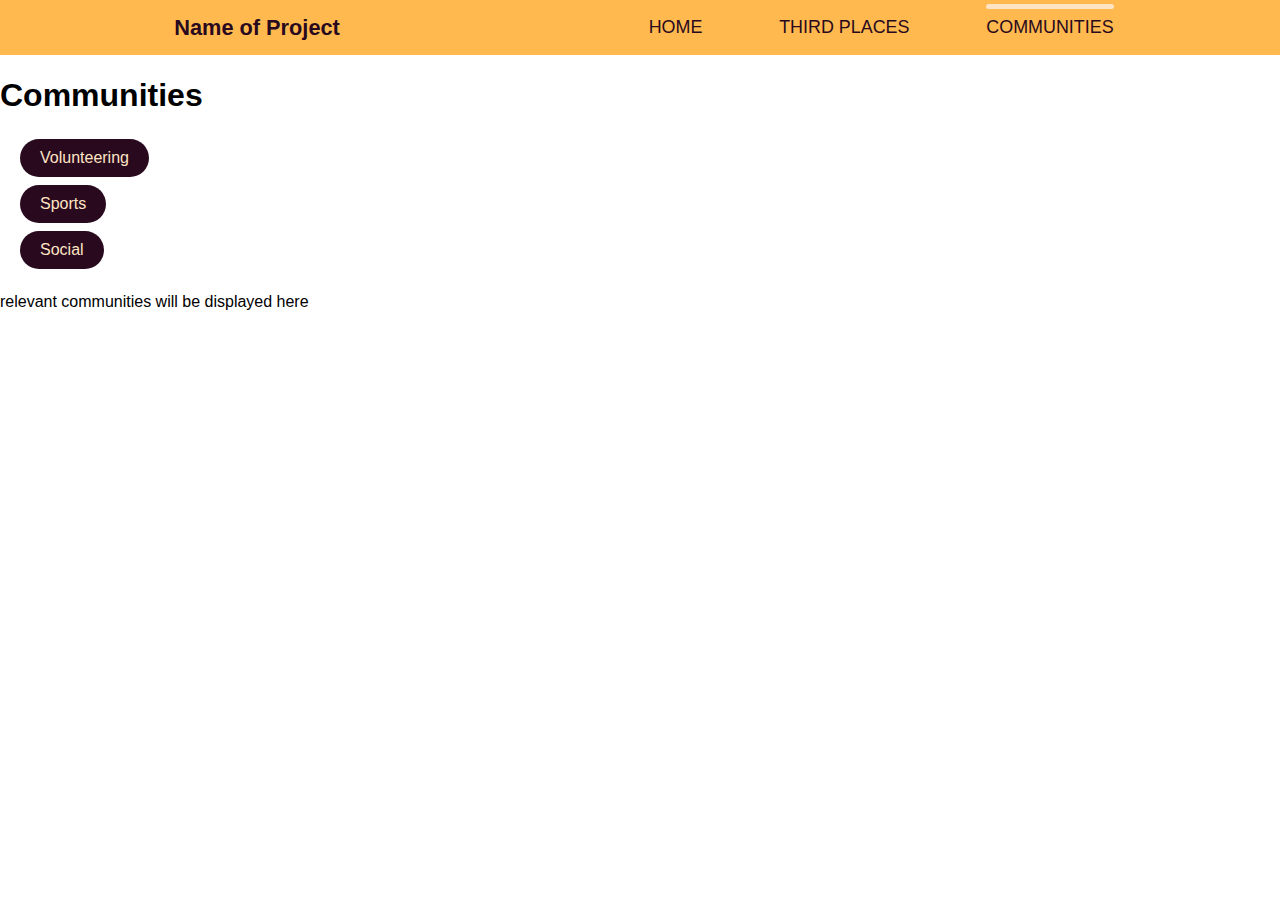
==== Front End/communities.html @ d471c29e "no button" ====
<!DOCTYPE html>
<html lang="en">
<head>
  <meta charset="UTF-8">
  <meta name="viewport" content="width=device-width, initial-scale=1.0">
  <title>Homepage</title>
  <link rel="stylesheet" type="text/css" href="communities.css">
</head>
<body>
  <header>

    <div class="container">

        <nav>
            <h1 class="logo">Name of Project</h1>
            <ul>                        
                <li><a href="#" onclick="window.location.href='homepage.html'">Home</a></li>
                <li><a href="#" onclick="window.location.href='thirdPlaces.html'">Third Places</a></li>
                <li><a class="active" href="#">Communities</a></li>
            </ul>
        </nav>

    </div>
 </header>
    <h1>Communities</h1>


  <div class="tab">
    <button class="tablinks" onclick="openGroup(event, 'volunteer')">Volunteering</button>
    <button class="tablinks" onclick="openGroup(event, 'fitness')">Sports</button>
    <button class="tablinks" onclick="openGroup(event, 'social')">Social</button>
  </div>

  <div id="searchResult">
    <h2 id ="resultText0"> </h2>
    <p id="resultText1">relevant communities will be displayed here</p>
    <p id="resultText2"> </p>
    <p id="resultText3"> </p>
    <p id="resultText4"> </p>
    <p id="resultText5"> </p>
  </div>


  <script src="communities.js"></script>
</body>
</html>
---- Front End/communities.css ----
body {
    margin: 0;
    padding: 0;
    background: #ffffff;
    font-family: 'Work Sans', sans-serif;
    font-weight: 300;
    border: black;
    border-width: 20px;
}
.backgroundPic{
    width: 100%;
    height: 100%;
    position: absolute;
    z-index: -1;
    background-image: url(park.jpg);
    background-position: center;
    background-size: cover;
    opacity: 0.8;
}
/* Style the buttons */
.tab {
    display: flex;
    flex-direction: column;
    align-items: flex-start;
    margin-left: 20px; /* Align items to the start (left) of the container */
  }
  
.tab button {
    background-color: #29091e; /* Brown color */
    border: none;
    color: bisque;
    padding: 10px 20px;
    text-align: center;
    text-decoration: none;
    display: block;
    font-size: 16px;
    margin: 4px 0; /* Adjust vertical spacing */
    cursor: pointer;
    border-radius: 20px; /* Rounded edges */
  }
  
.tab button:hover {
    background-color: #A0522D; /* Darker brown color on hover */
  }
  


.tabContent {
    display: none;
    padding: 6px 12px;
    border-top: none;
}

.container {
    width: 80%;
    margin: 0 auto;
}

header {
    background: #ffb94f;
    display: flex;
    flex-direction: column-reverse;
    justify-content: center;
    align-items: center;
    
}

.logo {
    display: flex;
    flex-direction: row;
    color: #29091e;
    font-size: 1.7vw;
    padding-right: 18vw;
}

nav {
    display: flex;
    flex-direction: row;
    float: right;
    justify-content: center;
    align-items: center;
}

nav ul {
    display: flex;
    flex-direction: row;
    list-style: none;
}

nav li {
    margin: 0 3vw;
    position: relative;
}

nav a {
    color: #29091e;
    text-decoration: none;
    text-transform: uppercase;
    font-size: 1.4vw;
}

.active::before {
    content: '';
    display: block;
    border-radius: 0.2vw;
    height: .4vw;
    background-color: bisque;

    position: absolute;
    top: -1vw;
    width: 100%;
}

nav a:hover {
    color: bisque;
}

nav a::before {
    content: '';
    display: block;
    border-radius: 0.2vw;
    height: .4vw;
    background-color: #29091e;

    position: absolute;
    top: -1vw;
    width: 0%;

    transition: all ease-in-out 230ms;
}

nav a:hover::before {
    width: 100%;
}
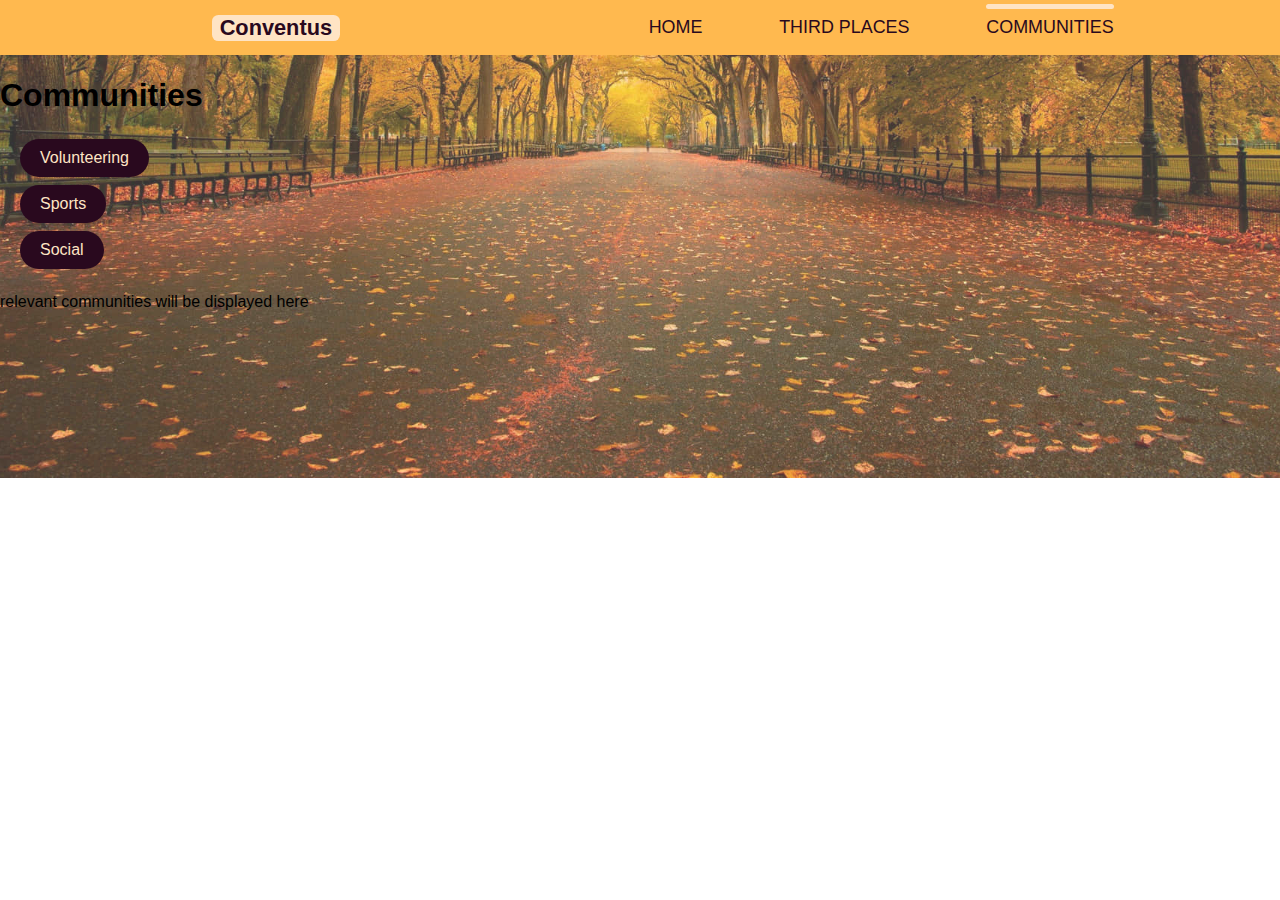
==== commit 665e18e6: "background for comm" ====
--- a/Front End/communities.html
+++ b/Front End/communities.html
@@ -9,10 +9,11 @@
 <body>
   <header>
 
+    <div class="backgroundPic"></div>
     <div class="container">
 
         <nav>
-            <h1 class="logo">Name of Project</h1>
+            <h1 class="logo">Conventus</h1>
             <ul>                        
                 <li><a href="#" onclick="window.location.href='homepage.html'">Home</a></li>
                 <li><a href="#" onclick="window.location.href='thirdPlaces.html'">Third Places</a></li>
--- a/Front End/communities.css
+++ b/Front End/communities.css
@@ -7,6 +7,7 @@
     border: black;
     border-width: 20px;
 }
+
 .backgroundPic{
     width: 100%;
     height: 100%;
@@ -66,11 +67,13 @@
 }
 
 .logo {
-    display: flex;
-    flex-direction: row;
     color: #29091e;
+    text-align: center;
     font-size: 1.7vw;
-    padding-right: 18vw;
+    margin-right: 18vw;
+    background-color: bisque;
+    width: 10vw;
+    border-radius: 0.5vw;
 }
 
 nav {
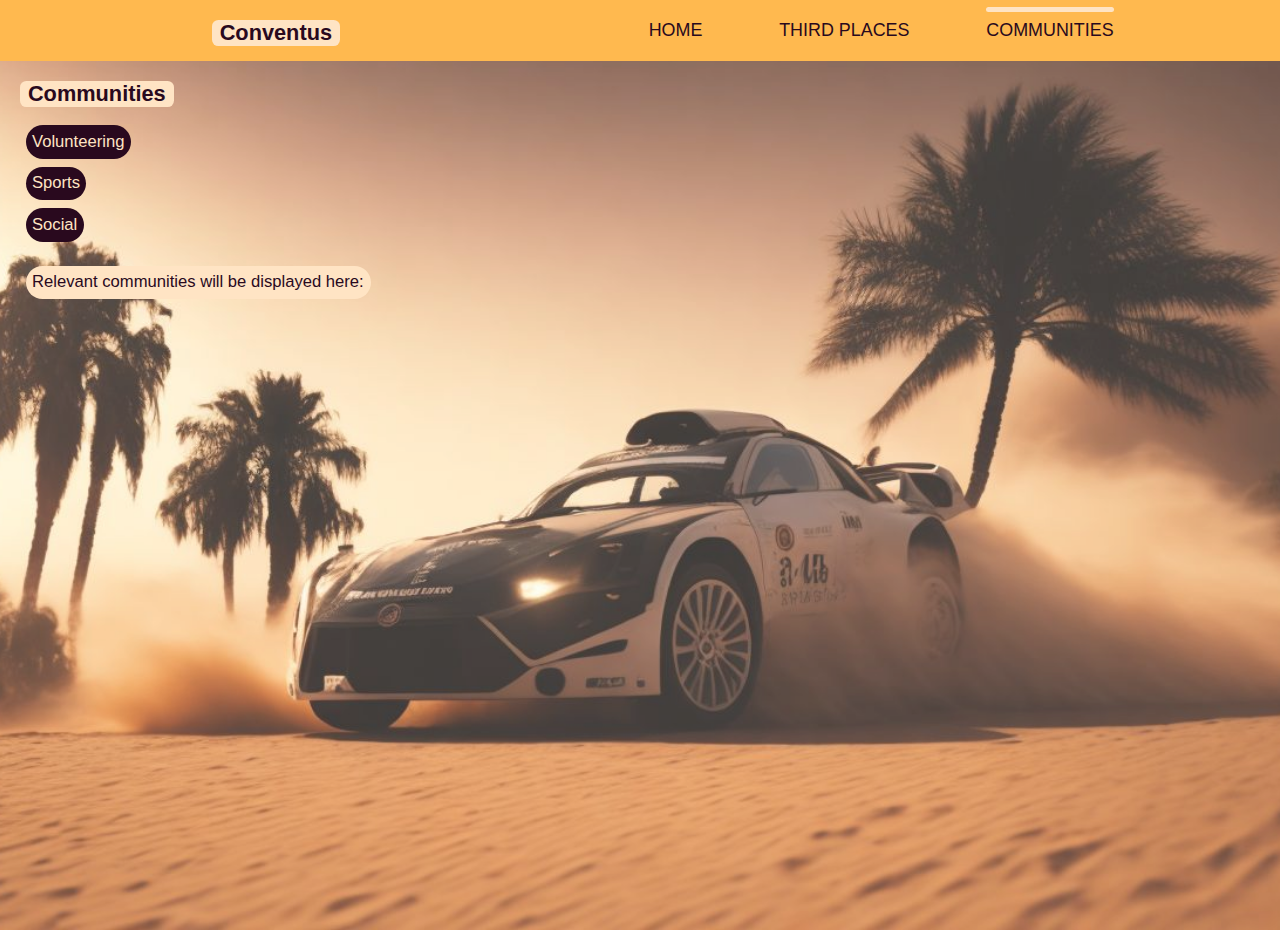
==== commit 161ba305: "frontend clean up" ====
--- a/Front End/communities.html
+++ b/Front End/communities.html
@@ -34,7 +34,7 @@
 
   <div id="searchResult">
     <h2 id ="resultText0"> </h2>
-    <p id="resultText1">relevant communities will be displayed here</p>
+    <p id="resultText1">Relevant communities will be displayed here:</p>
     <p id="resultText2"> </p>
     <p id="resultText3"> </p>
     <p id="resultText4"> </p>
--- a/Front End/communities.css
+++ b/Front End/communities.css
@@ -12,32 +12,46 @@
     width: 100%;
     height: 100%;
     position: absolute;
+    margin-top: 100vh;
     z-index: -1;
-    background-image: url(park.jpg);
+    background-image: url(rallycar.jpg);
     background-position: center;
     background-size: cover;
     opacity: 0.8;
 }
+
+h1 {
+    font-size: 1.5em;
+    margin-top: 20px;
+    margin-left: 20px;
+    color: #29091e;
+    text-align: center;
+    font-size: 1.7vw;
+    background-color: bisque;
+    width: 12vw;
+    border-radius: 0.5vw;
+}
+
 /* Style the buttons */
 .tab {
     display: flex;
     flex-direction: column;
     align-items: flex-start;
-    margin-left: 20px; /* Align items to the start (left) of the container */
+    margin-left: 2vw; /* Align items to the start (left) of the container */
   }
   
 .tab button {
     background-color: #29091e; /* Brown color */
     border: none;
     color: bisque;
-    padding: 10px 20px;
+    padding: 0.75vh 0.5vw;
     text-align: center;
     text-decoration: none;
     display: block;
-    font-size: 16px;
+    font-size: 1.3vw;
+    border-radius: 1.5vw; /* Rounded edges */
     margin: 4px 0; /* Adjust vertical spacing */
     cursor: pointer;
-    border-radius: 20px; /* Rounded edges */
   }
   
 .tab button:hover {
@@ -52,6 +66,21 @@
     border-top: none;
 }
 
+#resultText1{
+    background-color: bisque; /* Brown color */
+    border: none;
+    color: #29091e;
+    padding: 0.75vh 0.5vw;
+    width: 26vw;
+    text-align: left;
+    text-decoration: none;
+    display: block;
+    font-size: 1.3vw;
+    border-radius: 1.5vw; /* Rounded edges */
+    margin-left: 2vw;
+}
+
+/*top nav bar*/
 .container {
     width: 80%;
     margin: 0 auto;
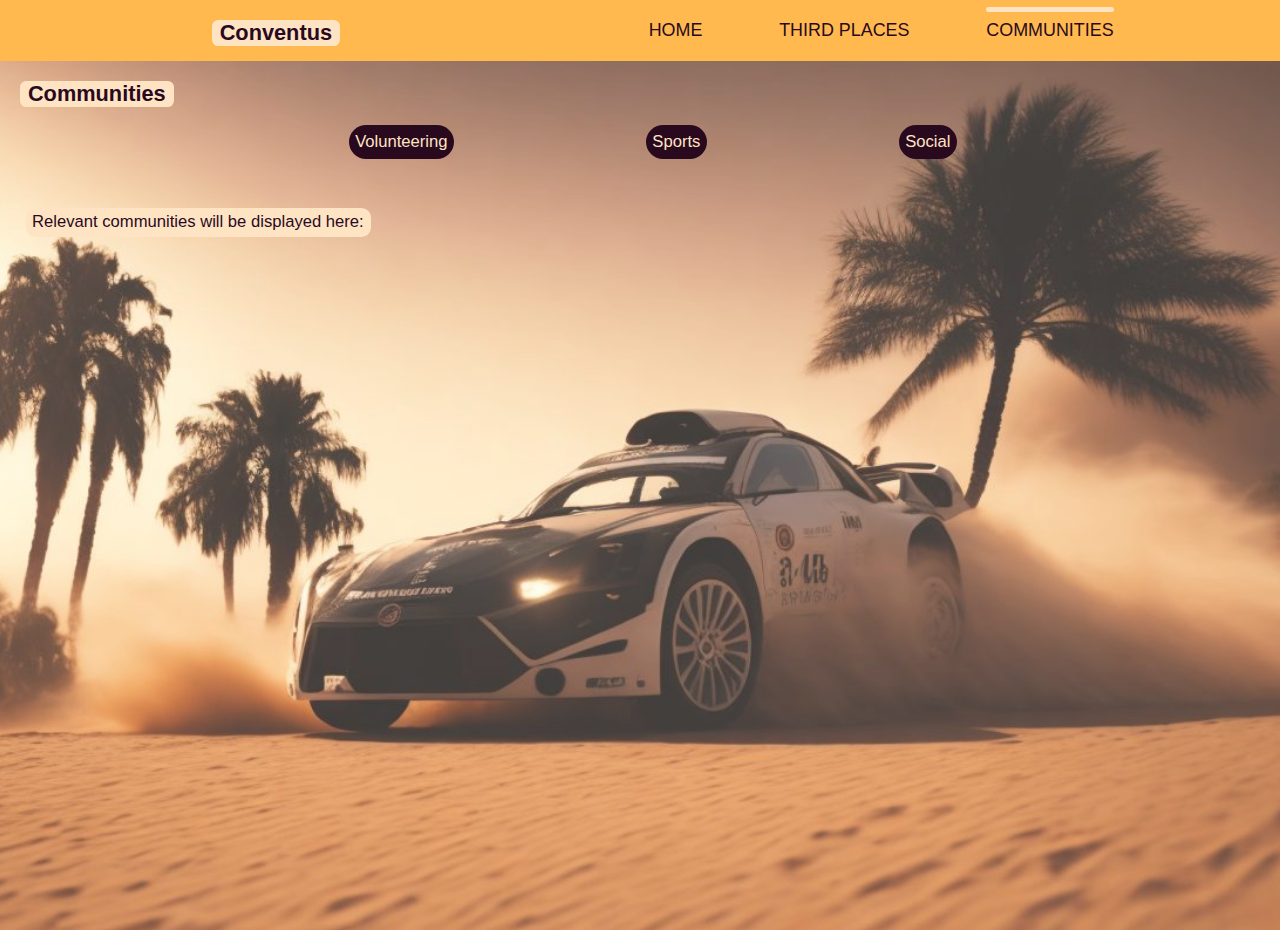
==== commit 585c9217: "editing communities tab" ====
--- a/Front End/communities.html
+++ b/Front End/communities.html
@@ -32,9 +32,9 @@
     <button class="tablinks" onclick="openGroup(event, 'social')">Social</button>
   </div>
 
+  <p id="resultText1">Relevant communities will be displayed here:</p>
   <div id="searchResult">
     <h2 id ="resultText0"> </h2>
-    <p id="resultText1">Relevant communities will be displayed here:</p>
     <p id="resultText2"> </p>
     <p id="resultText3"> </p>
     <p id="resultText4"> </p>
--- a/Front End/communities.css
+++ b/Front End/communities.css
@@ -35,7 +35,9 @@
 /* Style the buttons */
 .tab {
     display: flex;
-    flex-direction: column;
+    flex-direction: row;
+    justify-content:center;
+    gap:15vw;
     align-items: flex-start;
     margin-left: 2vw; /* Align items to the start (left) of the container */
   }
@@ -66,18 +68,27 @@
     border-top: none;
 }
 
+#resultText0 {
+    margin-left: 2vw;
+    background-color: ;
+}
+
 #resultText1{
-    background-color: bisque; /* Brown color */
-    border: none;
+    background-color: bisque;
     color: #29091e;
-    padding: 0.75vh 0.5vw;
+    padding: 0.5vh 0.5vw;
     width: 26vw;
     text-align: left;
     text-decoration: none;
     display: block;
     font-size: 1.3vw;
-    border-radius: 1.5vw; /* Rounded edges */
+    border-radius: 0.75vw;
     margin-left: 2vw;
+    margin-top: 5vh;
+}
+
+#searchResult {
+    
 }
 
 /*top nav bar*/
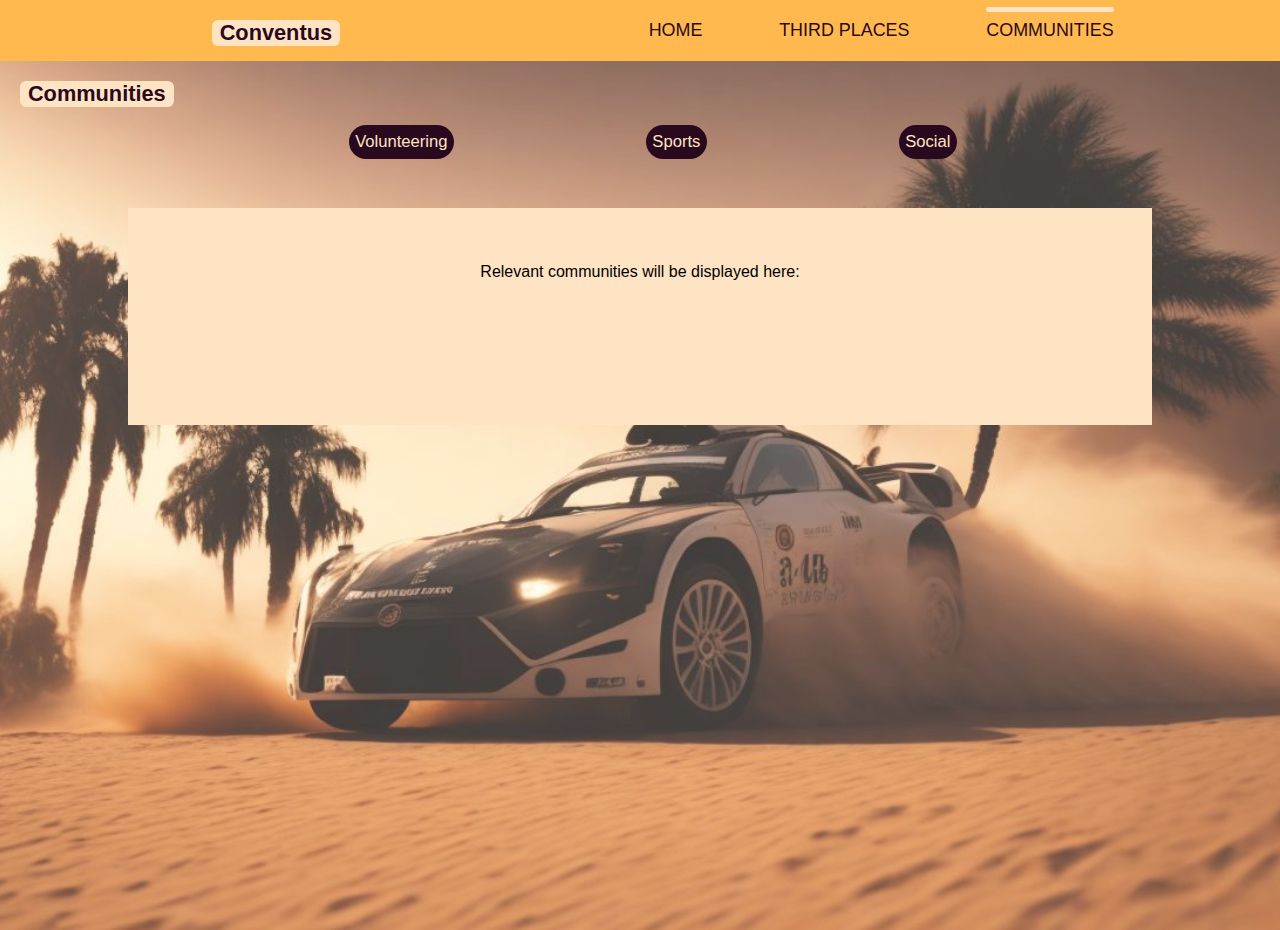
==== commit 225b19b7: "slight changes" ====
--- a/Front End/communities.html
+++ b/Front End/communities.html
@@ -32,9 +32,9 @@
     <button class="tablinks" onclick="openGroup(event, 'social')">Social</button>
   </div>
 
-  <p id="resultText1">Relevant communities will be displayed here:</p>
   <div id="searchResult">
     <h2 id ="resultText0"> </h2>
+    <p id="resultText1">Relevant communities will be displayed here:</p>
     <p id="resultText2"> </p>
     <p id="resultText3"> </p>
     <p id="resultText4"> </p>
--- a/Front End/communities.css
+++ b/Front End/communities.css
@@ -68,28 +68,20 @@
     border-top: none;
 }
 
-#resultText0 {
-    margin-left: 2vw;
-    background-color: ;
-}
+#searchResult {
+    display: flex;
+    flex-direction: column;
+    align-items: center;
+    flex-wrap: wrap;
+    background-color: bisque;
+    text-align: center;
 
-#resultText1{
-    background-color: bisque;
-    color: #29091e;
-    padding: 0.5vh 0.5vw;
-    width: 26vw;
-    text-align: left;
-    text-decoration: none;
-    display: block;
-    font-size: 1.3vw;
-    border-radius: 0.75vw;
-    margin-left: 2vw;
+    width: 80%;
+    margin: 10%;
     margin-top: 5vh;
 }
 
-#searchResult {
-    
-}
+
 
 /*top nav bar*/
 .container {
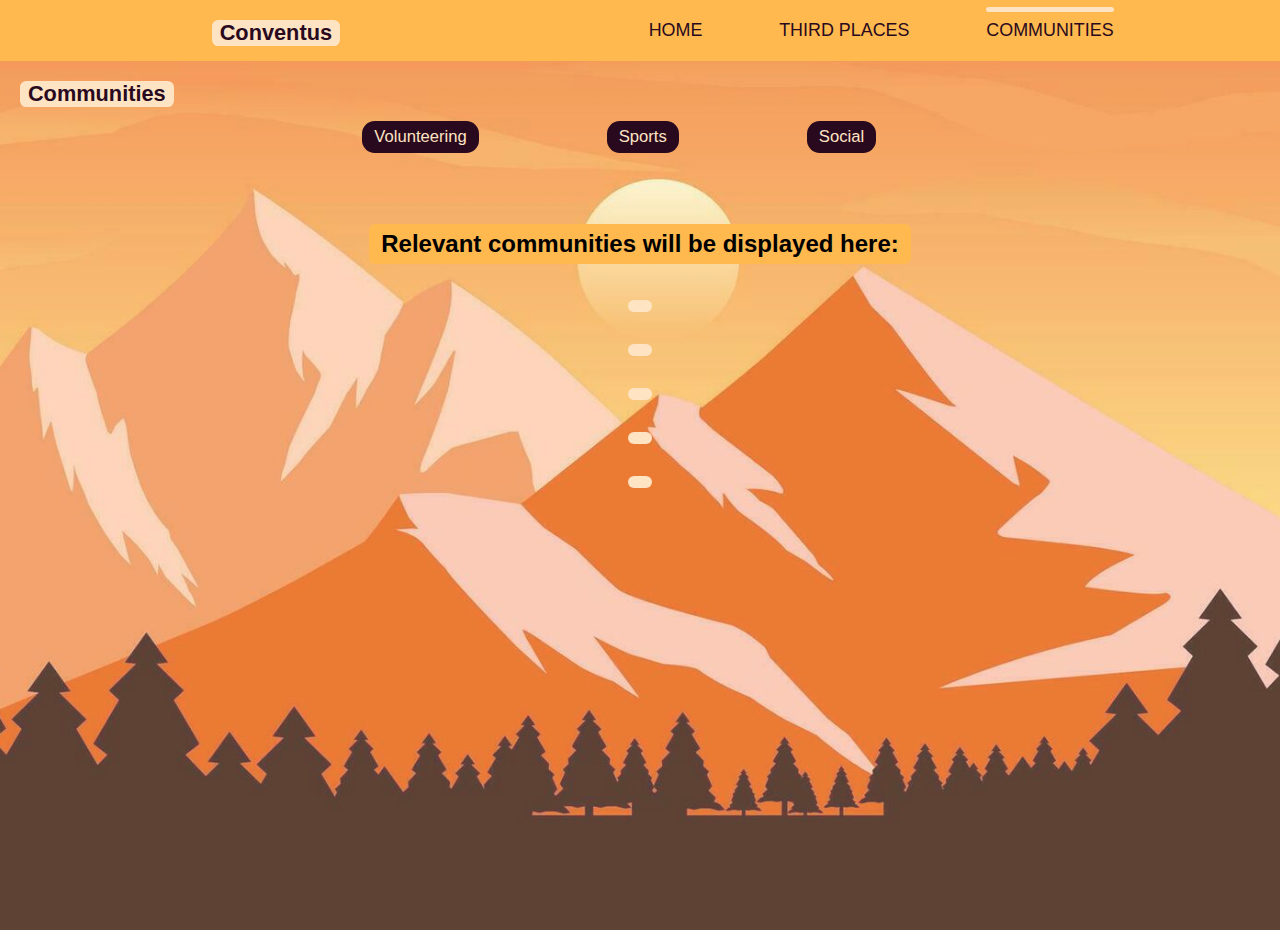
==== commit 7904cf3e: "comm final changes" ====
--- a/Front End/communities.html
+++ b/Front End/communities.html
@@ -27,14 +27,14 @@
 
 
   <div class="tab">
-    <button class="tablinks" onclick="openGroup(event, 'volunteer')">Volunteering</button>
-    <button class="tablinks" onclick="openGroup(event, 'fitness')">Sports</button>
-    <button class="tablinks" onclick="openGroup(event, 'social')">Social</button>
+    <button id="tab1" onclick="openGroup(event, 'volunteer')">Volunteering</button>
+    <button id="tab2" onclick="openGroup(event, 'fitness')">Sports</button>
+    <button id="tab3" onclick="openGroup(event, 'social')">Social</button>
   </div>
 
   <div id="searchResult">
-    <h2 id ="resultText0"> </h2>
-    <p id="resultText1">Relevant communities will be displayed here:</p>
+    <h2 id ="resultText0">Relevant communities will be displayed here:</h2>
+    <p id="resultText1"></p>
     <p id="resultText2"> </p>
     <p id="resultText3"> </p>
     <p id="resultText4"> </p>
--- a/Front End/communities.css
+++ b/Front End/communities.css
@@ -14,7 +14,7 @@
     position: absolute;
     margin-top: 100vh;
     z-index: -1;
-    background-image: url(rallycar.jpg);
+    background-image: url(comm.jpg);
     background-position: center;
     background-size: cover;
     opacity: 0.8;
@@ -36,23 +36,21 @@
 .tab {
     display: flex;
     flex-direction: row;
-    justify-content:center;
-    gap:15vw;
+    justify-content: center;
+    gap: 10vw;
+
     align-items: flex-start;
-    margin-left: 2vw; /* Align items to the start (left) of the container */
+    margin-right: 3.25vw;
   }
   
 .tab button {
     background-color: #29091e; /* Brown color */
     border: none;
     color: bisque;
-    padding: 0.75vh 0.5vw;
+    padding: 6px 12px;
     text-align: center;
-    text-decoration: none;
-    display: block;
     font-size: 1.3vw;
-    border-radius: 1.5vw; /* Rounded edges */
-    margin: 4px 0; /* Adjust vertical spacing */
+    border-radius: 1vw; /* Rounded edges */
     cursor: pointer;
   }
   
@@ -73,15 +71,24 @@
     flex-direction: column;
     align-items: center;
     flex-wrap: wrap;
-    background-color: bisque;
+
     text-align: center;
-
-    width: 80%;
-    margin: 10%;
+    width: auto;
     margin-top: 5vh;
+    padding: 6px 12px;
 }
 
+#resultText0 {
+    background-color: #ffb94f;
+    padding: 6px 12px;
+    border-radius: 0.5vw;
+}
 
+p {
+    background-color: bisque;
+    padding: 6px 12px;
+    border-radius: 0.5vw;
+}
 
 /*top nav bar*/
 .container {
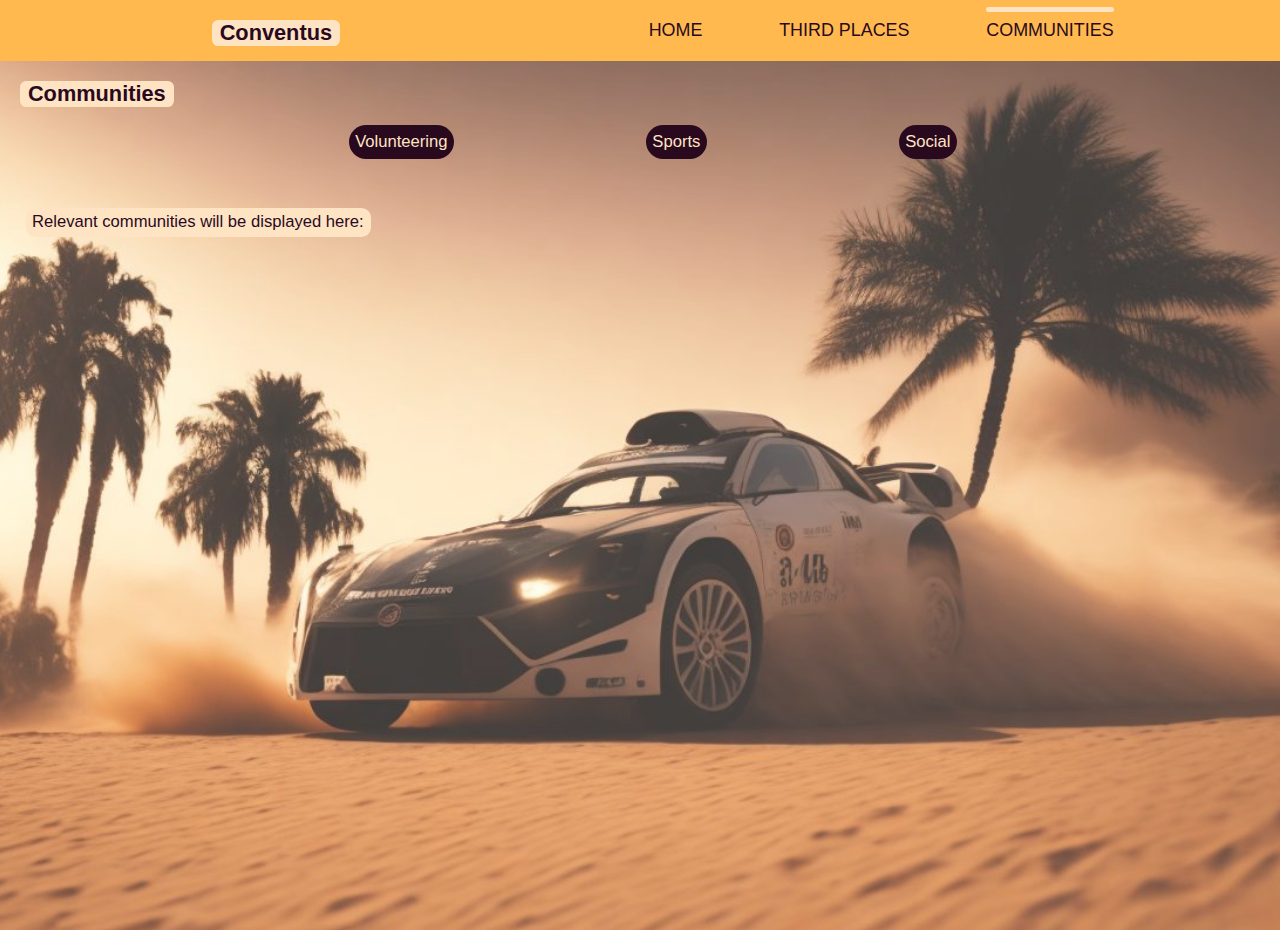
==== commit 3250161d: "final push" ====
--- a/Front End/communities.html
+++ b/Front End/communities.html
@@ -27,14 +27,14 @@
 
 
   <div class="tab">
-    <button id="tab1" onclick="openGroup(event, 'volunteer')">Volunteering</button>
-    <button id="tab2" onclick="openGroup(event, 'fitness')">Sports</button>
-    <button id="tab3" onclick="openGroup(event, 'social')">Social</button>
+    <button class="tablinks" onclick="openGroup(event, 'volunteer')">Volunteering</button>
+    <button class="tablinks" onclick="openGroup(event, 'fitness')">Sports</button>
+    <button class="tablinks" onclick="openGroup(event, 'social')">Social</button>
   </div>
 
+  <p id="resultText1">Relevant communities will be displayed here:</p>
   <div id="searchResult">
-    <h2 id ="resultText0">Relevant communities will be displayed here:</h2>
-    <p id="resultText1"></p>
+    <h2 id ="resultText0"> </h2>
     <p id="resultText2"> </p>
     <p id="resultText3"> </p>
     <p id="resultText4"> </p>
--- a/Front End/communities.css
+++ b/Front End/communities.css
@@ -14,7 +14,7 @@
     position: absolute;
     margin-top: 100vh;
     z-index: -1;
-    background-image: url(comm.jpg);
+    background-image: url(rallycar.jpg);
     background-position: center;
     background-size: cover;
     opacity: 0.8;
@@ -36,21 +36,23 @@
 .tab {
     display: flex;
     flex-direction: row;
-    justify-content: center;
-    gap: 10vw;
-
+    justify-content:center;
+    gap:15vw;
     align-items: flex-start;
-    margin-right: 3.25vw;
+    margin-left: 2vw; /* Align items to the start (left) of the container */
   }
   
 .tab button {
     background-color: #29091e; /* Brown color */
     border: none;
     color: bisque;
-    padding: 6px 12px;
+    padding: 0.75vh 0.5vw;
     text-align: center;
+    text-decoration: none;
+    display: block;
     font-size: 1.3vw;
-    border-radius: 1vw; /* Rounded edges */
+    border-radius: 1.5vw; /* Rounded edges */
+    margin: 4px 0; /* Adjust vertical spacing */
     cursor: pointer;
   }
   
@@ -66,28 +68,27 @@
     border-top: none;
 }
 
-#searchResult {
-    display: flex;
-    flex-direction: column;
-    align-items: center;
-    flex-wrap: wrap;
-
-    text-align: center;
-    width: auto;
-    margin-top: 5vh;
-    padding: 6px 12px;
+#resultText0 {
+    margin-left: 2vw;
+    background-color: ;
 }
 
-#resultText0 {
-    background-color: #ffb94f;
-    padding: 6px 12px;
-    border-radius: 0.5vw;
+#resultText1{
+    background-color: bisque;
+    color: #29091e;
+    padding: 0.5vh 0.5vw;
+    width: 26vw;
+    text-align: left;
+    text-decoration: none;
+    display: block;
+    font-size: 1.3vw;
+    border-radius: 0.75vw;
+    margin-left: 2vw;
+    margin-top: 5vh;
 }
 
-p {
-    background-color: bisque;
-    padding: 6px 12px;
-    border-radius: 0.5vw;
+#searchResult {
+    
 }
 
 /*top nav bar*/
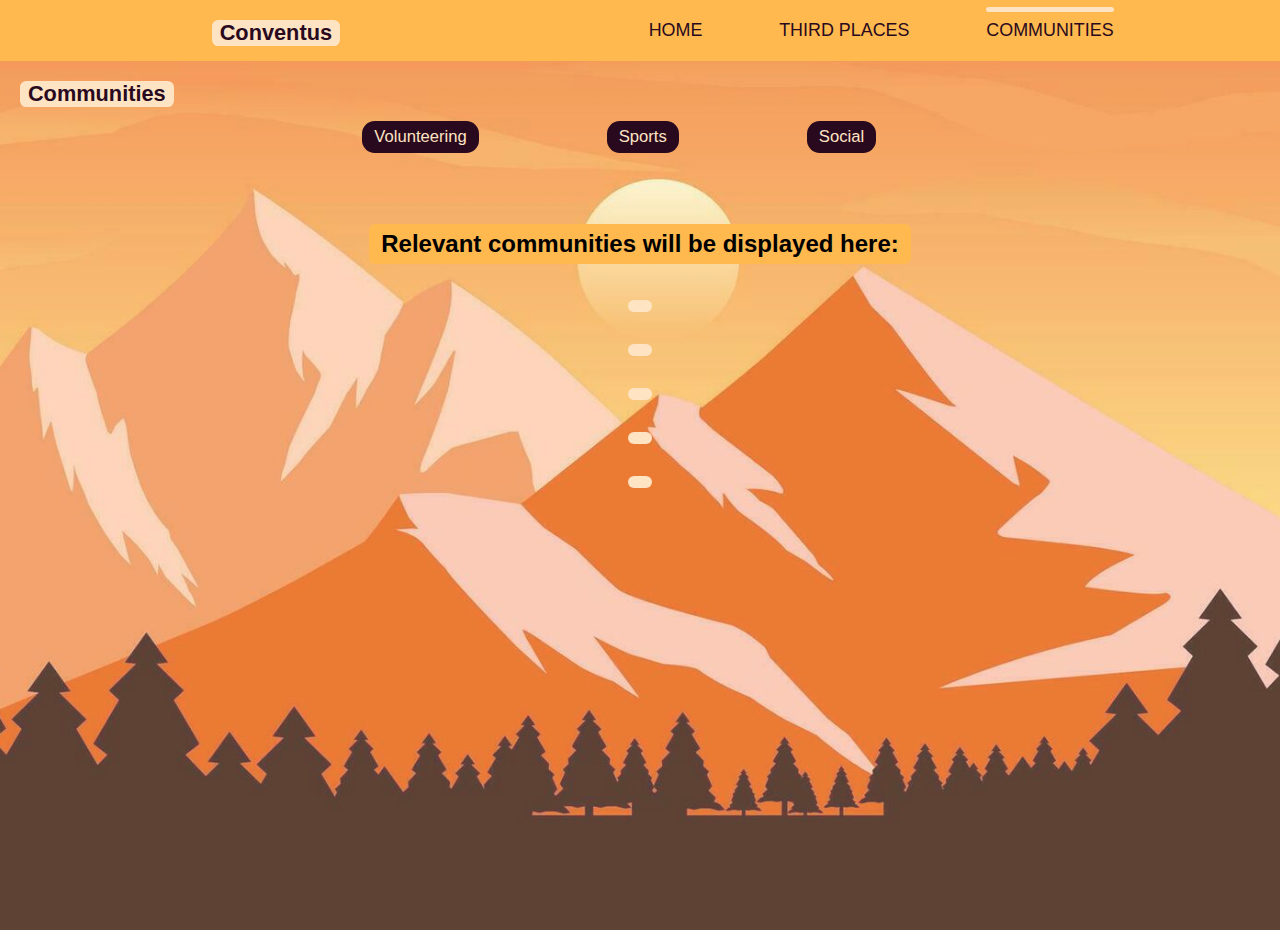
==== commit 4f0cdb81: "Merge branch 'main' of https://github.com/gmeschi/H4H" ====
--- a/Front End/communities.html
+++ b/Front End/communities.html
@@ -27,14 +27,14 @@
 
 
   <div class="tab">
-    <button class="tablinks" onclick="openGroup(event, 'volunteer')">Volunteering</button>
-    <button class="tablinks" onclick="openGroup(event, 'fitness')">Sports</button>
-    <button class="tablinks" onclick="openGroup(event, 'social')">Social</button>
+    <button id="tab1" onclick="openGroup(event, 'volunteer')">Volunteering</button>
+    <button id="tab2" onclick="openGroup(event, 'fitness')">Sports</button>
+    <button id="tab3" onclick="openGroup(event, 'social')">Social</button>
   </div>
 
-  <p id="resultText1">Relevant communities will be displayed here:</p>
   <div id="searchResult">
-    <h2 id ="resultText0"> </h2>
+    <h2 id ="resultText0">Relevant communities will be displayed here:</h2>
+    <p id="resultText1"></p>
     <p id="resultText2"> </p>
     <p id="resultText3"> </p>
     <p id="resultText4"> </p>
--- a/Front End/communities.css
+++ b/Front End/communities.css
@@ -14,7 +14,7 @@
     position: absolute;
     margin-top: 100vh;
     z-index: -1;
-    background-image: url(rallycar.jpg);
+    background-image: url(comm.jpg);
     background-position: center;
     background-size: cover;
     opacity: 0.8;
@@ -36,23 +36,21 @@
 .tab {
     display: flex;
     flex-direction: row;
-    justify-content:center;
-    gap:15vw;
+    justify-content: center;
+    gap: 10vw;
+
     align-items: flex-start;
-    margin-left: 2vw; /* Align items to the start (left) of the container */
+    margin-right: 3.25vw;
   }
   
 .tab button {
     background-color: #29091e; /* Brown color */
     border: none;
     color: bisque;
-    padding: 0.75vh 0.5vw;
+    padding: 6px 12px;
     text-align: center;
-    text-decoration: none;
-    display: block;
     font-size: 1.3vw;
-    border-radius: 1.5vw; /* Rounded edges */
-    margin: 4px 0; /* Adjust vertical spacing */
+    border-radius: 1vw; /* Rounded edges */
     cursor: pointer;
   }
   
@@ -68,27 +66,28 @@
     border-top: none;
 }
 
-#resultText0 {
-    margin-left: 2vw;
-    background-color: ;
+#searchResult {
+    display: flex;
+    flex-direction: column;
+    align-items: center;
+    flex-wrap: wrap;
+
+    text-align: center;
+    width: auto;
+    margin-top: 5vh;
+    padding: 6px 12px;
 }
 
-#resultText1{
-    background-color: bisque;
-    color: #29091e;
-    padding: 0.5vh 0.5vw;
-    width: 26vw;
-    text-align: left;
-    text-decoration: none;
-    display: block;
-    font-size: 1.3vw;
-    border-radius: 0.75vw;
-    margin-left: 2vw;
-    margin-top: 5vh;
+#resultText0 {
+    background-color: #ffb94f;
+    padding: 6px 12px;
+    border-radius: 0.5vw;
 }
 
-#searchResult {
-    
+p {
+    background-color: bisque;
+    padding: 6px 12px;
+    border-radius: 0.5vw;
 }
 
 /*top nav bar*/
